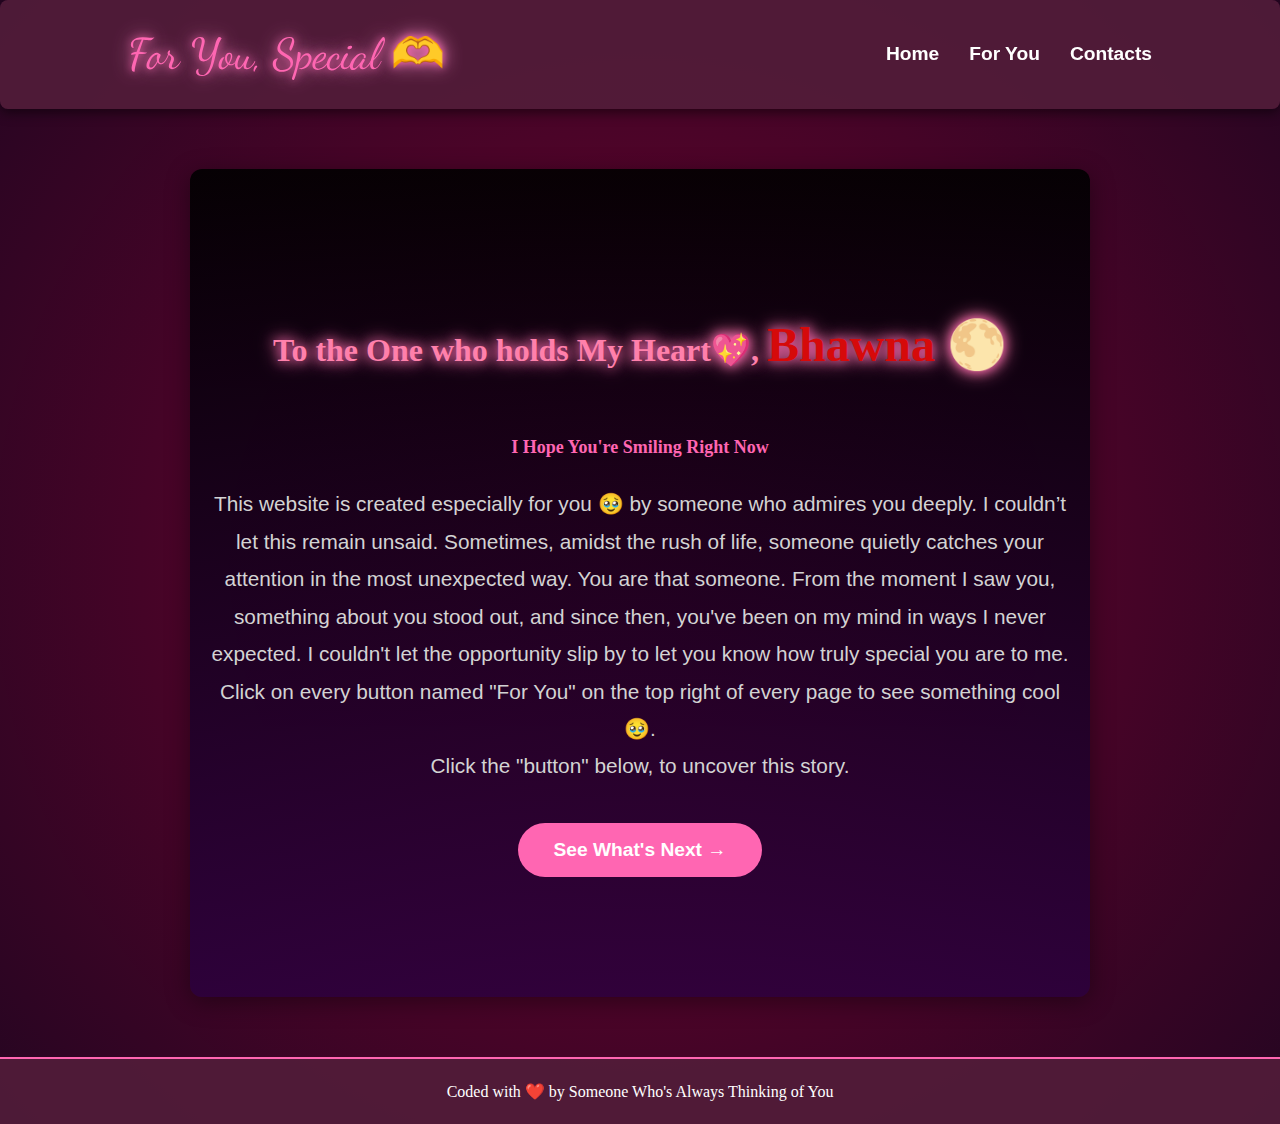
==== index.html @ c08ee6dd "Add files via upload" ====
<!DOCTYPE html>
<html lang="en">
<head>
    <meta charset="UTF-8">
    <meta name="viewport" content="width=device-width, initial-scale=1.0">
    <title>For You</title>
    <link rel="stylesheet" href="style.css">
    <!-- Google Fonts -->
    <link href="https://fonts.googleapis.com/css2?family=Dancing+Script:wght@500&family=Indie+Flower&display=swap" rel="stylesheet">
</head>
<body class="fade-in-body">
    <!-- Loading Screen -->
    <div id="loading-screen">
        <div class="cube-loader">
            <div class="cube-top"></div>
            <div class="cube-wrapper">
                <span style="--i:0" class="cube-span"></span>
                <span style="--i:1" class="cube-span"></span>
                <span style="--i:2" class="cube-span"></span>
                <span style="--i:3" class="cube-span"></span>
            </div>
        </div>
    </div>

    <!-- Navigation Bar -->
    <nav>
        <div class="logo"> <font face="Dancing Script">For You, Special 🫶</font></div>
        <ul>
            <li><a href="index.html">Home</a></li>
            <li><a href="1a.html">For You</a></li>
            <li><a href="1b.html">Contacts </a></li>
        </ul>
    </nav>

    <!-- Main Content -->
    <section class="hero">
        <h1 class="glow"> <font size="6" face="aerial"> To the One who holds My Heart💖, <font face="Cursive" size="8" color="#d60a0a"> <b>Bhawna</b> 🌕 </font></h1>
        <h2 class="greeting"> <font size="4"> I Hope You're Smiling Right Now </font></h2>
        
        <p class="message">This website is created especially for you 🥹 by someone who admires you deeply. I couldn’t let this remain unsaid.
            Sometimes, amidst the rush of life, someone quietly catches your attention in the most unexpected way. You are that someone. 
            From the moment I saw you, something about you stood out, and since then, you've been on my mind in ways I never expected. 
            I couldn't let the opportunity slip by to let you know how truly special you are to me. <br>
            Click on every button named "For You" on the top right of every page to see something cool🥹. <br>
            Click the "button" below, to uncover this story.</p>
             
        <button onclick="location.href='2.html'" class="cta-button">See What's Next →</button>
    </section>

    <!-- Footer -->
    <footer>
        <p>Coded with ❤️ by Someone Who's Always Thinking of You</p>
    </footer>
    
    <script>
        // JavaScript to handle the slide-up effect for the header on scroll
        let lastScrollTop = 0;
        const nav = document.querySelector('nav');

        window.addEventListener('scroll', function() {
            let scrollTop = window.pageYOffset || document.documentElement.scrollTop;

            if (scrollTop > lastScrollTop) {
                nav.style.transform = 'translateY(-100%)';
            } else {
                nav.style.transform = 'translateY(0)';
            }

            lastScrollTop = scrollTop <= 0 ? 0 : scrollTop; 
        });

        // Loading screen hide logic
        window.addEventListener('load', function () {
            const loadingScreen = document.getElementById('loading-screen');
            loadingScreen.style.display = 'none';
        });
    </script>

    <!-- Google Translate Widget -->
    <div id="google_translate_element"></div>
    <script type="text/javascript">
        function googleTranslateElementInit() {
            new google.translate.TranslateElement({
                pageLanguage: 'en',
                includedLanguages: 'hi',
                layout: google.translate.TranslateElement.InlineLayout.SIMPLE
            }, 'google_translate_element');
        }
    </script>
    <script type="text/javascript" src="https://translate.google.com/translate_a/element.js?cb=googleTranslateElementInit"></script>
</body>
</html>
---- style.css ----
/* General Reset */
* {
    margin: 0;
    padding: 0;
    box-sizing: border-box;
}

body {
    font-family: 'Poppins', sans-serif;
    background-color: #121212; /* Very dark background for a cozy feel */
    color: #fff; /* Light text color */
    min-height: 100vh;
    display: flex;
    flex-direction: column;
    position: relative;
    line-height: 1.6;
}

/* Soft Glowing Background */
body::before {
    content: '';
    position: absolute;
    top: 0;
    left: 0;
    width: 100%;
    height: 100%;
    background: radial-gradient(circle, rgba(125, 0, 50, 0.9) 0%, rgba(45, 0, 40, 0.7) 100%);
    z-index: -1;
}

/* Starry Night Effect */
.stars {
    position: absolute;
    top: 0;
    left: 0;
    width: 100%;
    height: 100%;
    background: url('https://cdn.pixabay.com/photo/2016/11/18/14/15/stars-1831092_960_720.jpg') repeat;
    animation: starAnimation 90s linear infinite;
    z-index: -2;
}

@keyframes starAnimation {
    0% {
        background-position: 0 0;
    }
    100% {
        background-position: 100% 100%;
    }
}

/* Navigation Bar */
nav {
    display: flex;
    justify-content: space-between;
    align-items: center;
    padding: 20px 10%;
    background-color: rgba(82, 29, 58, 0.9); /* Dark romantic purple */
    box-shadow: 0 4px 12px rgba(0, 0, 0, 0.5);
    position: sticky;
    top: 0;
    z-index: 1000;
    border-radius: 8px;
}

nav .logo {
    font-family: 'Dancing Script', cursive;
    font-size: 2.7rem;
    color: #ff66b2; /* Soft pink */
    text-shadow: 0 0 8px #ff66b2, 0 0 20px #ff99cc;
}

nav ul {
    display: flex;
    list-style: none;
}

nav ul li {
    margin-left: 30px;
}

nav ul li a {
    text-decoration: none;
    color: #fff;
    font-size: 1.2rem;
    font-weight: 600;
    transition: color 0.3s;
}

nav ul li a:hover {
    color: #ff66b2; /* Soft pink hover effect */
}

/* Hero Section */
.hero {
    text-align: center;
    padding: 120px 20px;
    background: linear-gradient(180deg, rgba(0, 0, 0, 0.9) 0%, rgba(42, 0, 63, 0.8) 100%);
    border-radius: 12px;
    box-shadow: 0 5px 25px rgba(0, 0, 0, 0.4);
    margin: 60px auto;
    max-width: 900px;
}

.hero h2 {
    font-family: 'Lora', serif;
    font-size: 2.3rem;
    color: #ff66b2;  /* Soft pink */
    margin-bottom: 15px;
}

.hero h1 {
    font-family: 'Lora', serif;
    font-size: 4rem;
    font-weight: bold;
    margin-bottom: 20px;
    color: #ff80ab; /* Romantic light pink */
    text-shadow: 0 0 12px #ff66b2, 0 0 20px #ff80ab;
    animation: glowingText 2s infinite ease-in-out;
}

.hero p {
    font-family: 'Roboto', sans-serif;
    font-size: 1.3rem;
    margin-bottom: 35px;
    color: #d3d3d3;
    line-height: 1.8;
}

.hero button {
    padding: 16px 35px;
    font-size: 1.2rem;
    font-weight: 600;
    color: #fff;
    background-color: #ff66b2; /* Soft pink */
    border: none;
    border-radius: 50px;
    cursor: pointer;
    transition: all 0.3s ease;
}

.hero button:hover {
    background-color: #ff3385;
    transform: scale(1.05);
    box-shadow: 0 0 18px #ff3385;
}

/* Glowing Text Animation */
@keyframes glowingText {
    0% {
        text-shadow: 0 0 10px #ff66b2, 0 0 20px #ff80ab;
    }
    50% {
        text-shadow: 0 0 30px #ff66b2, 0 0 40px #ff80ab;
    }
    100% {
        text-shadow: 0 0 10px #ff66b2, 0 0 20px #ff80ab;
    }
}

/* Footer */
footer {
    margin-top: auto;
    text-align: center;
    padding: 20px;
    background-color: rgba(82, 29, 58, 0.9);  /* Same dark romantic purple */
    color: #fff;
    font-size: 1rem;
    border-top: 2px solid #ff66b2;
}

/* Responsive Design */
@media (max-width: 768px) {
    nav ul {
        flex-direction: column;
        align-items: center;
    }

    .hero h1 {
        font-size: 2.8rem;
    }

    .hero p {
        font-size: 1.1rem;
    }

    nav ul li {
        margin: 10px 0;
    }
}

/* Fade-in Effect for Body */
.fade-in-body {
    animation: fadeIn 3s ease-in-out;
}

@keyframes fadeIn {
    0% {
        opacity: 0;
        transform: translateY(20px);
    }
    100% {
        opacity: 1;
        transform: translateY(0);
    }
}

/* Loading Screen */
#loading-screen {
    position: fixed;
    top: 0;
    left: 0;
    width: 100%;
    height: 100%;
    background-color: #121212;
    display: flex;
    justify-content: center;
    align-items: center;
    z-index: 10000;
}

/* Cube Loader CSS - Add this as is */
.cube-loader {
  position: relative;
  width: 75px;
  height: 75px;
  transform-style: preserve-3d;
  transform: rotateX(-30deg);
  animation: animate 4s linear infinite;
}

@keyframes animate {
  0% {
    transform: rotateX(-30deg) rotateY(0);
  }
  100% {
    transform: rotateX(-30deg) rotateY(360deg);
  }
}

.cube-loader .cube-wrapper {
  position: absolute;
  width: 100%;
  height: 100%;
  transform-style: preserve-3d;
}

.cube-loader .cube-wrapper .cube-span {
  position: absolute;
  width: 100%;
  height: 100%;
  transform: rotateY(calc(90deg * var(--i))) translateZ(37.5px);
  background: linear-gradient(to bottom, hsl(330, 3.13%, 25.1%) 0%, hsl(176.88, 98.34%, 57.93%) 100%);
}

.cube-top {
  position: absolute;
  width: 75px;
  height: 75px;
  background: hsl(330, 3.13%, 25.1%) 0%;
  transform: rotateX(90deg) translateZ(37.5px);
  transform-style: preserve-3d;
}

.cube-top::before {
  content: '';
  position: absolute;
  width: 75px;
  height: 75px;
  background: hsl(176.61, 42.28%, 40.7%) 19.6%;
  transform: translateZ(-90px);
  filter: blur(10px);
  box-shadow: 0 0 10px #323232,
              0 0 20px hsl(176.61, 42.28%, 40.7%) 19.6%;
}
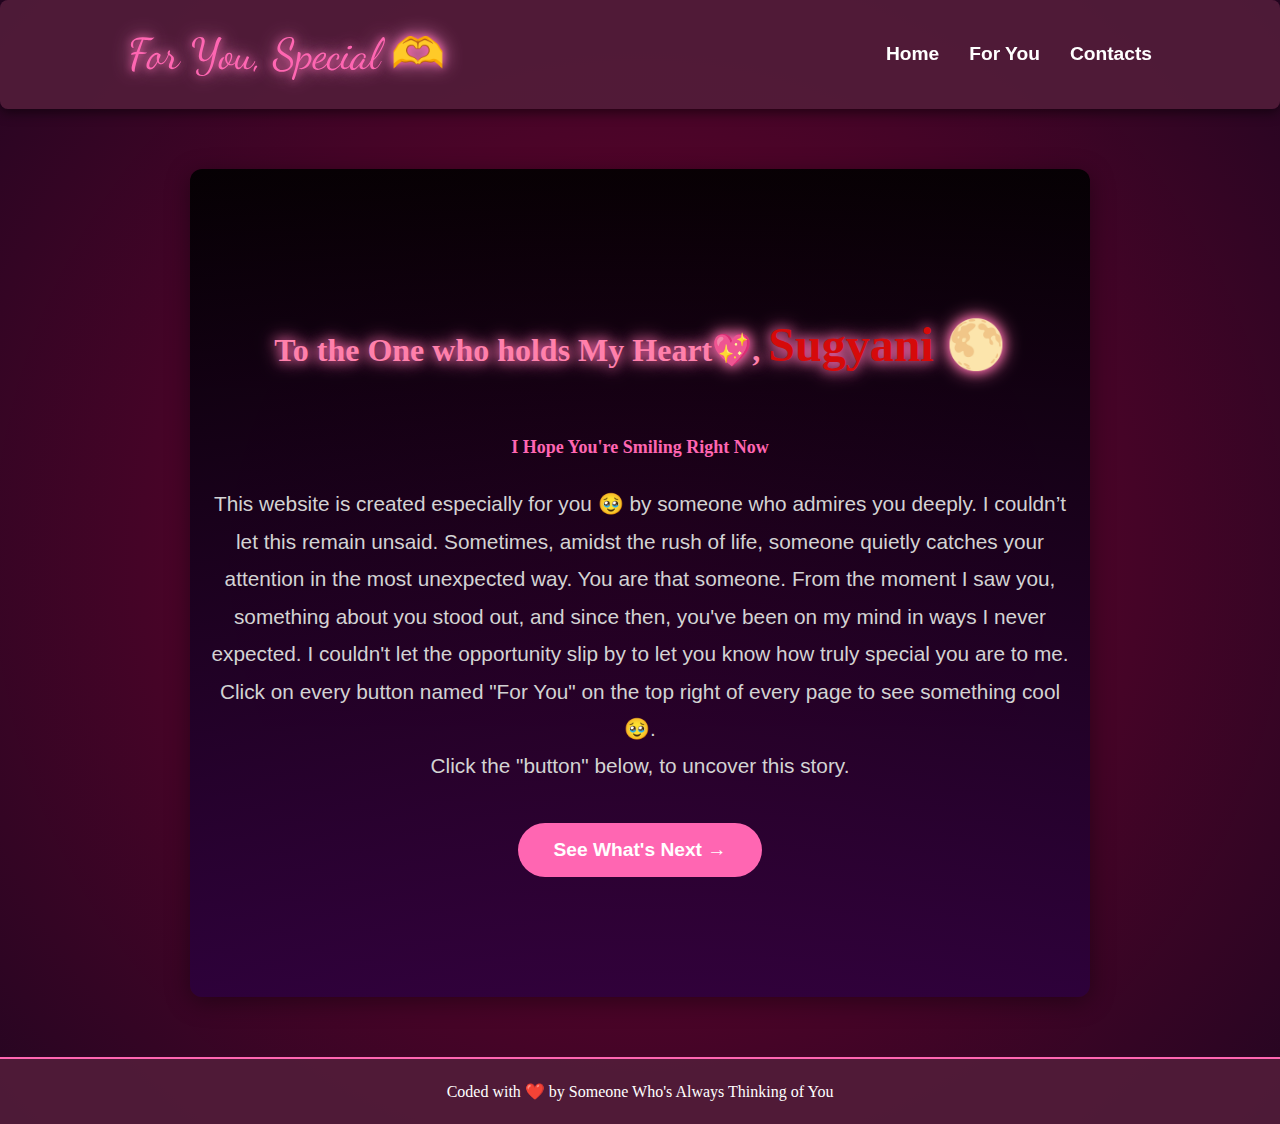
==== commit cc7d6143: "Update index.html" ====
--- a/index.html
+++ b/index.html
@@ -34,7 +34,7 @@
 
     <!-- Main Content -->
     <section class="hero">
-        <h1 class="glow"> <font size="6" face="aerial"> To the One who holds My Heart💖, <font face="Cursive" size="8" color="#d60a0a"> <b>Bhawna</b> 🌕 </font></h1>
+        <h1 class="glow"> <font size="6" face="aerial"> To the One who holds My Heart💖, <font face="Cursive" size="8" color="#d60a0a"> <b>Sugyani</b> 🌕 </font></h1>
         <h2 class="greeting"> <font size="4"> I Hope You're Smiling Right Now </font></h2>
         
         <p class="message">This website is created especially for you 🥹 by someone who admires you deeply. I couldn’t let this remain unsaid.
